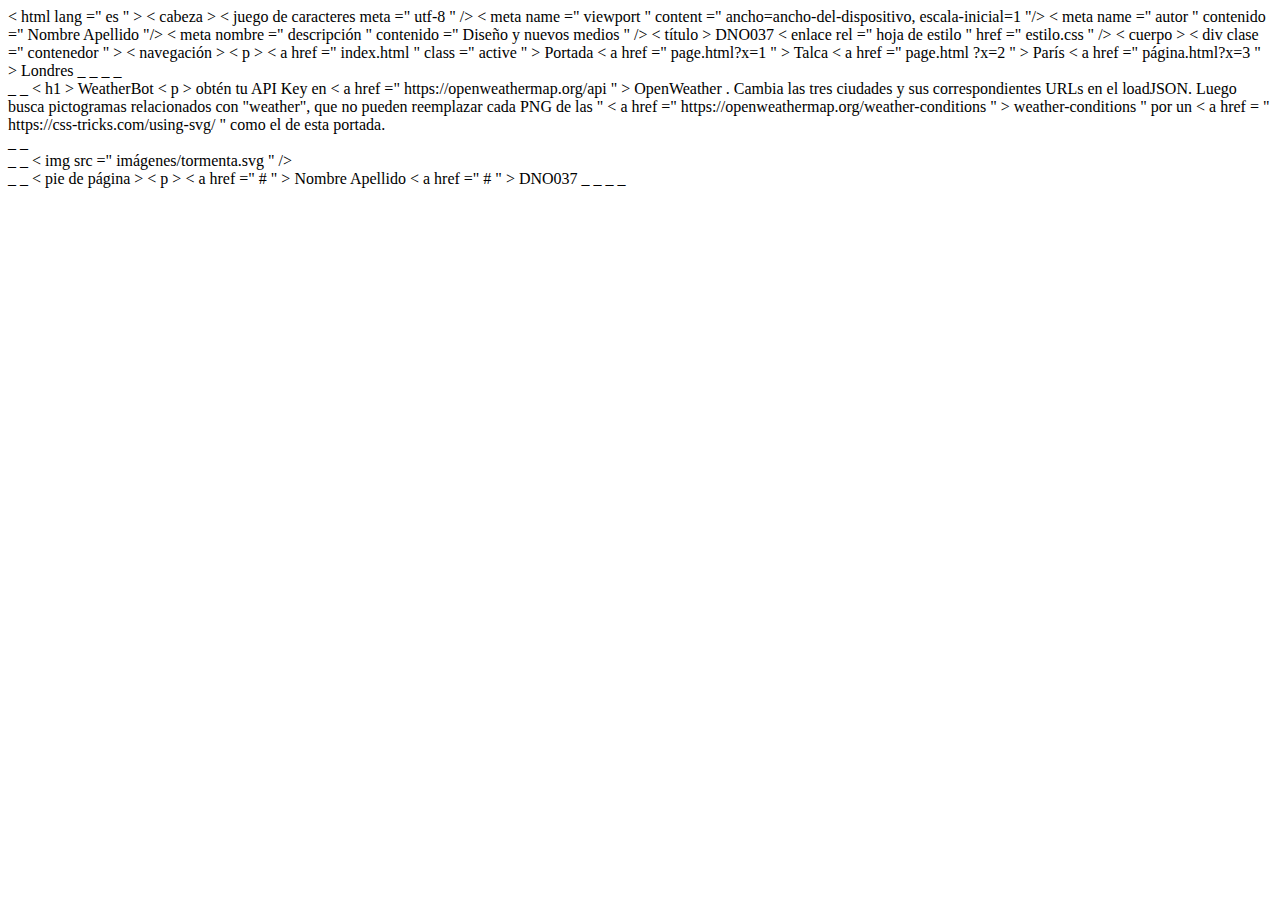
==== index.html @ 287a611f "Create index.html" ====
<!DOCTYPEhtml >
< html  lang =" es " >
    < cabeza >
        < juego de caracteres meta  =" utf-8 " />
        < meta  name =" viewport " content =" ancho=ancho-del-dispositivo, escala-inicial=1 "/>
        < meta  name =" autor " contenido =" Nombre Apellido "/>
        < meta  nombre =" descripción " contenido =" Diseño y nuevos medios " />
        < título > DNO037 </ título >
        < enlace  rel =" hoja de estilo " href =" estilo.css " />
    </ cabeza >
    < cuerpo >
        < div  clase =" contenedor " >
            < navegación >
                < p > < a  href =" index.html " class =" active " > Portada </ a >  < a  href =" page.html?x=1 " > Talca </ a >  < a  href =" page.html ?x=2 " > París </ a >  < a  href =" página.html?x=3 " > Londres </ a ></ p >
            </nav> _ _
            <principal> _ _
                <div> _ _
                    < h1 > WeatherBot </ h1 >
                    < p > obtén tu API Key en < a  href =" https://openweathermap.org/api " > OpenWeather </ a > . Cambia las tres ciudades y sus correspondientes URLs en el loadJSON. Luego busca pictogramas relacionados con "weather", que no pueden reemplazar cada PNG de las " < a  href =" https://openweathermap.org/weather-conditions " > weather-conditions </ a > " por un < a  href = " https://css-tricks.com/using-svg/ "</ a > como el de esta portada. </ p >
                </div> _ _
                <div> _ _
                    < img  src =" imágenes/tormenta.svg " />
                </div> _ _
            </ principal >
            < pie de página >
                < p > < a  href =" # " > Nombre Apellido </ a >  < a  href =" # " > DNO037 </ a > </ p >
            </ pie de página >
        </div> _ _
    </ cuerpo >
</html> _ _
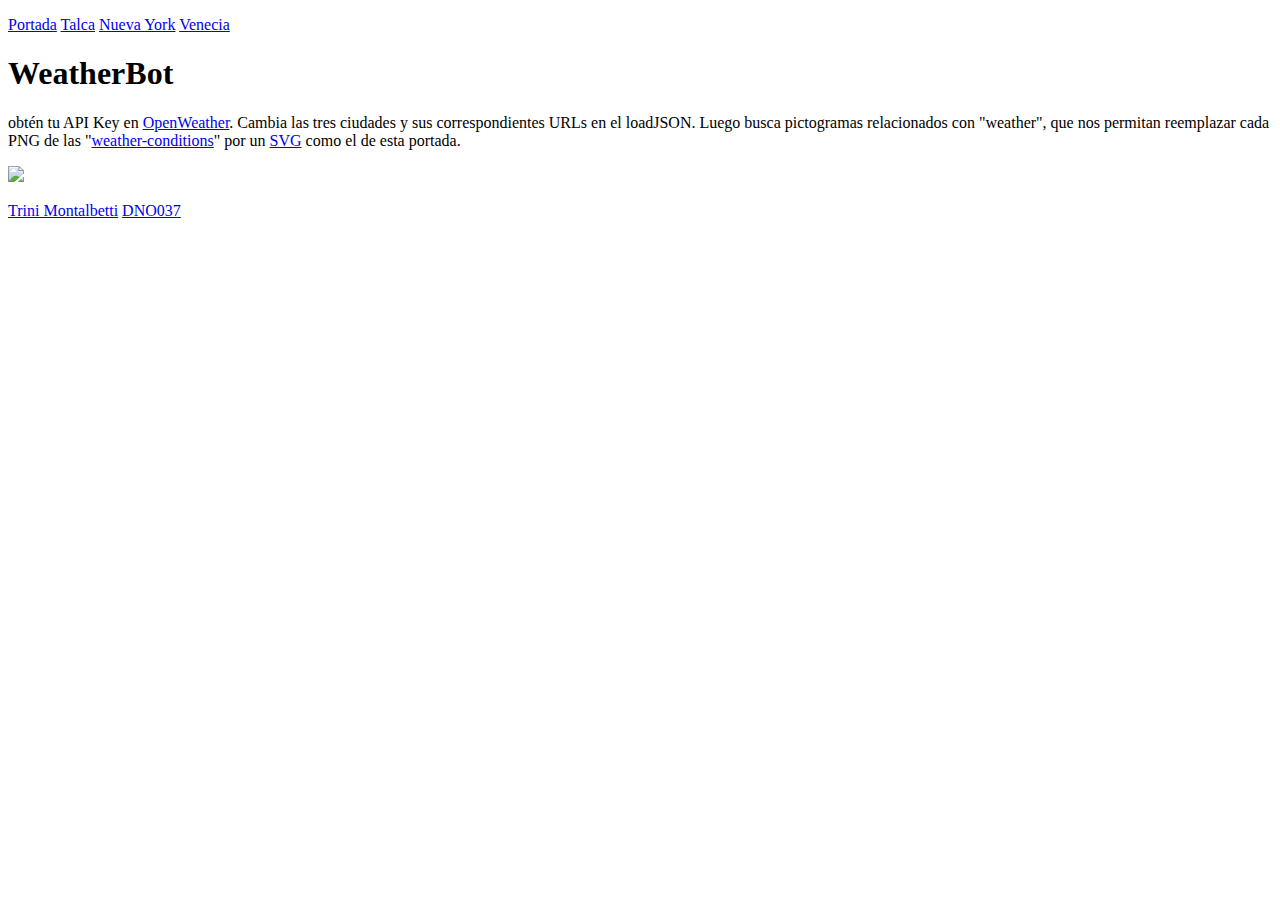
==== commit 76b0295b: "Update index.html" ====
--- a/index.html
+++ b/index.html
@@ -1,30 +1,30 @@
-<!DOCTYPEhtml >
-< html  lang =" es " >
-    < cabeza >
-        < juego de caracteres meta  =" utf-8 " />
-        < meta  name =" viewport " content =" ancho=ancho-del-dispositivo, escala-inicial=1 "/>
-        < meta  name =" autor " contenido =" Nombre Apellido "/>
-        < meta  nombre =" descripción " contenido =" Diseño y nuevos medios " />
-        < título > DNO037 </ título >
-        < enlace  rel =" hoja de estilo " href =" estilo.css " />
-    </ cabeza >
-    < cuerpo >
-        < div  clase =" contenedor " >
-            < navegación >
-                < p > < a  href =" index.html " class =" active " > Portada </ a >  < a  href =" page.html?x=1 " > Talca </ a >  < a  href =" page.html ?x=2 " > París </ a >  < a  href =" página.html?x=3 " > Londres </ a ></ p >
-            </nav> _ _
-            <principal> _ _
-                <div> _ _
-                    < h1 > WeatherBot </ h1 >
-                    < p > obtén tu API Key en < a  href =" https://openweathermap.org/api " > OpenWeather </ a > . Cambia las tres ciudades y sus correspondientes URLs en el loadJSON. Luego busca pictogramas relacionados con "weather", que no pueden reemplazar cada PNG de las " < a  href =" https://openweathermap.org/weather-conditions " > weather-conditions </ a > " por un < a  href = " https://css-tricks.com/using-svg/ "</ a > como el de esta portada. </ p >
-                </div> _ _
-                <div> _ _
-                    < img  src =" imágenes/tormenta.svg " />
-                </div> _ _
-            </ principal >
-            < pie de página >
-                < p > < a  href =" # " > Nombre Apellido </ a >  < a  href =" # " > DNO037 </ a > </ p >
-            </ pie de página >
-        </div> _ _
-    </ cuerpo >
-</html> _ _
+<!DOCTYPE html>
+<html lang="es">
+    <head>
+        <meta charset="utf-8" />
+        <meta name="viewport" content="width=device-width, initial-scale=1" />
+        <meta name="author" content="Nombre Apellido" />
+        <meta name="description" content="Diseño y nuevos medios" />
+        <title>DNO037</title>
+        <link rel="stylesheet" href="style.css" />
+    </head>
+    <body>
+        <div class="container">
+            <nav>
+                <p><a href="index.html" class="active">Portada</a> <a href="page.html?x=1">Talca</a> <a href="page.html?x=2">Nueva York</a> <a href="page.html?x=3">Venecia</a></p>
+            </nav>
+            <main>
+                <div>
+                    <h1>WeatherBot</h1>
+                    <p>obtén tu API Key en <a href="https://openweathermap.org/api">OpenWeather</a>. Cambia las tres ciudades y sus correspondientes URLs en el loadJSON. Luego busca pictogramas relacionados con "weather", que nos permitan reemplazar cada PNG de las "<a href="https://openweathermap.org/weather-conditions">weather-conditions</a>" por un <a href="https://css-tricks.com/using-svg/">SVG</a> como el de esta portada.</p>
+                </div>
+                <div>
+                    <img src="img/weather.svg"/>
+                </div>
+            </main>
+            <footer>
+                <p><a href="https://github.com/trini-mf">Trini Montalbetti</a> <a href="#">DNO037</a></p>
+            </footer>
+        </div>
+    </body>
+</html>
--- a/style.css
+++ b/style.css
@@ -0,0 +1,121 @@
+@juego de caracteres  "UTF-8" ;
+
+@importar  URL ( 'https://fonts.googleapis.com/css2?family=Work+Sans:ital@0;1&display=swap' );
+
+* {
+    margen :  0 ;
+    relleno :  0 ;
+    peso de fuente :  400 ;
+}
+
+html ,  cuerpo {
+    min-altura :  100 % ;
+}
+
+cuerpo {
+    familia de fuentes :  'Work Sans' , sans-serif;
+    fondo :  gradiente lineal ( # f4ffff , # c1cde5 );
+    color :  # 15001c ;
+}
+
+un {
+    color :  # 61416d ;
+    decoración de texto : ninguno;
+}
+
+a : flotar ,  a . activo {
+    color :  # 361942 ;
+    transición : facilidad de color 0,5 s ;
+}
+
+división _ contenedor {
+    ancho :  80 vw ;
+    margen :  0 automático;
+}
+
+navegación ,  pie de página {
+    ancho :  100 % ;
+    min-altura :  10 vh ;
+    pantalla : flexible;
+}
+
+ p de navegación ,  p de pie de página  {
+    ancho :  100 % ;
+    pantalla : flexible;
+    justificar-contenido : espacio-entre;
+    margen : automático;
+}
+
+. activo {
+    decoración de texto : subrayado;
+    color : negro;
+}
+
+principal {
+    pantalla : flexible;
+    dirección de flexión : fila;
+    envoltura flexible : envoltura;    
+    altura :  80vh ; _
+}
+
+ división principal {
+    ancho :  50 % ;
+    margen : automático;
+    altura de línea :  1.5 ;
+    alineación de texto : derecha;
+}
+
+ división  principal p {
+    imagen de fondo :  url ("data:image/svg+xml,%3Csvg xmlns='http://www.w3.org/2000/svg' fill='%2361416d' class='bi bi-robot' viewBox='0 0 16 16' %3E%3Cruta d='M6 12.5a.5.5 0 0 1 .5-.5h3a.5.5 0 0 1 0 1h-3a.5.5 0 0 1-.5-.5ZM3 8.062C3 6.76 4.235 5.765 5.53 5.886a26.58 26.58 0 0 0 4.94 0C11.765 5.765 13 6.76 13 8.062v1.157a.933.933 0 0 1-.765.935c-.845.147-2.34.346-4.235.346-1.895 0-3.42-3.5-.4-4.3.42 933.933 0 0 1 3 9.219V8.062Zm4.542-.827a.25.25 0 0 0-.217.068l-.92.9a24.767 24.767 0 0 1-1.871-.183.25.25 0 0 0-.068.497c.55.25.036 0,149 2,02,193a.25,25 0 0 0 0,189-0,071l.754-0,736,847 1,71a.25,25 0 0 0 -.068-.495c-.538.074-1.207.145-1.98.189a.25.25 0 0 0-.166.076l-.754.785-.842-1.7a.25.25 0 0 0-.182-.135Z'/%3E %3Cruta d='M8.5 1.866a1 1 0 1 0-1 0V3h-2A4.5 4.5 0 0 0 1 7.5V8a1 1 0 0 0-1 1v2a1 1 0 0 0 1 1v1a2 2 0 0 0 2 2h10a2 2 0 0 0 2-2v-1a1 1 0 0 0 1-1V9a1 1 0 0 0-1-1v-.5A4.5 4.5 0 0 0 10.5 3h-2V1.866ZM14 7.5V13a1 1 0 0 1-1 1H3a1 1 0 0 1-1-1V7.5A3.5 3.5 0 0 1 5.5 4h5A3.5 3.5 0 0 1 14 7.5Z'/%3E% 3C/svg%3E");
+    tamaño de fondo :  1 rem  1 rem ;
+    repetición de fondo : sin repetición;
+    posición de fondo :  0  0,15 rem ;
+    sangría de texto :  1,5 rem ;
+}
+
+ div  principal h1 ,  div principal  p { 
+    alineación de texto : izquierda;
+}
+
+ div  principal img {
+    altura : 50vh ; _
+    ancho : automático;
+    margen :  0 automático;
+}
+
+@media ( orientación : retrato){
+
+    principal {
+        pantalla : flexible;
+        dirección de flexión : fila;
+        envoltura flexible : envoltura;    
+        altura : automático;
+        min-altura :  80 vh
+    }
+
+     división principal {
+        ancho :  100 % ;
+        margen : automático;
+        altura de línea :  1.5 ;
+        alineación de texto : centro;
+    }
+
+     división  principal p {
+    imagen de fondo :  url ("data:image/svg+xml,%3Csvg xmlns='http://www.w3.org/2000/svg' fill='%2361416d' class='bi bi-robot' viewBox='0 0 16 16' %3E%3Cruta d='M6 12.5a.5.5 0 0 1 .5-.5h3a.5.5 0 0 1 0 1h-3a.5.5 0 0 1-.5-.5ZM3 8.062C3 6.76 4.235 5.765 5.53 5.886a26.58 26.58 0 0 0 4.94 0C11.765 5.765 13 6.76 13 8.062v1.157a.933.933 0 0 1-.765.935c-.845.147-2.34.346-4.235.346-1.895 0-3.42-3.5-.4-4.3.42 933.933 0 0 1 3 9.219V8.062Zm4.542-.827a.25.25 0 0 0-.217.068l-.92.9a24.767 24.767 0 0 1-1.871-.183.25.25 0 0 0-.068.497c.55.25.036 0,149 2,02,193a.25,25 0 0 0 0,189-0,071l.754-0,736,847 1,71a.25,25 0 0 0 -.068-.495c-.538.074-1.207.145-1.98.189a.25.25 0 0 0-.166.076l-.754.785-.842-1.7a.25.25 0 0 0-.182-.135Z'/%3E %3Cruta d='M8.5 1.866a1 1 0 1 0-1 0V3h-2A4.5 4.5 0 0 0 1 7.5V8a1 1 0 0 0-1 1v2a1 1 0 0 0 1 1v1a2 2 0 0 0 2 2h10a2 2 0 0 0 2-2v-1a1 1 0 0 0 1-1V9a1 1 0 0 0-1-1v-.5A4.5 4.5 0 0 0 10.5 3h-2V1.866ZM14 7.5V13a1 1 0 0 1-1 1H3a1 1 0 0 1-1-1V7.5A3.5 3.5 0 0 1 5.5 4h5A3.5 3.5 0 0 1 14 7.5Z'/%3E% 3C/svg%3E");
+    tamaño de fondo :  2 rem  2 rem ;
+    repetición de fondo : sin repetición;
+    posición de fondo : centro superior;
+    acolchado superior :  3 rem ;
+    }
+
+     div  principal h1 ,  div principal  p { 
+        alineación de texto : centro;
+    }
+
+     div  principal img {
+        ancho máximo : 100 vw ;
+        altura : automático;
+        margen :  1 rem  0 ;
+    }   
+
+}
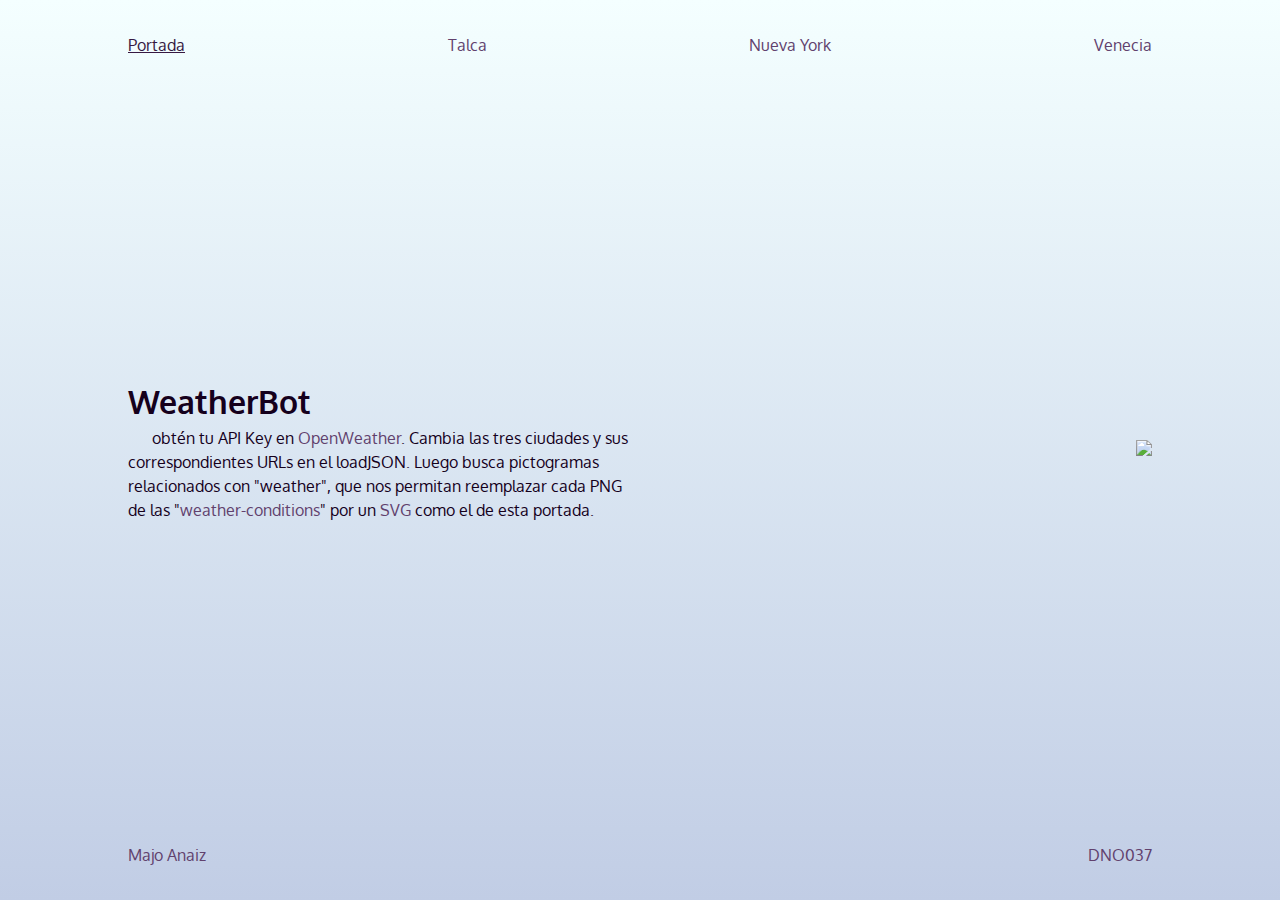
==== commit 2ac1c31e: "Update index.html" ====
--- a/index.html
+++ b/index.html
@@ -23,7 +23,7 @@
                 </div>
             </main>
             <footer>
-                <p><a href="https://github.com/trini-mf">Trini Montalbetti</a> <a href="#">DNO037</a></p>
+                <p><a href="https://github.com/majoanaiz">Majo Anaiz</a> <a href="#">DNO037</a></p>
             </footer>
         </div>
     </body>
--- a/style.css
+++ b/style.css
@@ -1,121 +1,134 @@
-@juego de caracteres  "UTF-8" ;
+@charset "UTF-8";
 
-@importar  URL ( 'https://fonts.googleapis.com/css2?family=Work+Sans:ital@0;1&display=swap' );
-
-* {
-    margen :  0 ;
-    relleno :  0 ;
-    peso de fuente :  400 ;
+@import url('https://fonts.googleapis.com/css2?family=Oxygen:wght@300;400;700&display=swap');* {
+    margin: 0;
+    padding: 0;
+    font-weight: 400;
 }
 
-html ,  cuerpo {
-    min-altura :  100 % ;
+html, body{
+    min-height: 100%;
 }
 
-cuerpo {
-    familia de fuentes :  'Work Sans' , sans-serif;
-    fondo :  gradiente lineal ( # f4ffff , # c1cde5 );
-    color :  # 15001c ;
+body {
+    font-family: 'Oxygen', sans-serif;
+    background: linear-gradient(#f4ffff,#c1cde5);
+    color: #15001c;
+}
+h1{
+        font-weight: 800;
+
+
 }
 
-un {
-    color :  # 61416d ;
-    decoración de texto : ninguno;
+a {
+    color: #61416d;
+    text-decoration: none;
 }
 
-a : flotar ,  a . activo {
-    color :  # 361942 ;
-    transición : facilidad de color 0,5 s ;
+a:hover, a.active {
+    color: #361942;
+    transition: color ease .5s;
 }
 
-división _ contenedor {
-    ancho :  80 vw ;
-    margen :  0 automático;
+div.container {
+    width: 80vw;
+    margin: 0 auto;
 }
 
-navegación ,  pie de página {
-    ancho :  100 % ;
-    min-altura :  10 vh ;
-    pantalla : flexible;
+nav, footer {
+    width: 100%;
+    min-height: 10vh;
+    display: flex;
 }
 
- p de navegación ,  p de pie de página  {
-    ancho :  100 % ;
-    pantalla : flexible;
-    justificar-contenido : espacio-entre;
-    margen : automático;
+nav p, footer p {
+    width: 100%;
+    display: flex;
+    justify-content: space-between;
+    margin:auto;
 }
 
-. activo {
-    decoración de texto : subrayado;
-    color : negro;
+.active {
+    text-decoration: underline;
+    color: black;
 }
 
-principal {
-    pantalla : flexible;
-    dirección de flexión : fila;
-    envoltura flexible : envoltura;    
-    altura :  80vh ; _
+main {
+    display: flex;
+    flex-direction: row;
+    flex-wrap: wrap;    
+    height: 80vh;
 }
 
- división principal {
-    ancho :  50 % ;
-    margen : automático;
-    altura de línea :  1.5 ;
-    alineación de texto : derecha;
+main div {
+    width: 50%;
+    margin:auto;
+    line-height: 1.5;
+    text-align: right;
 }
 
- división  principal p {
-    imagen de fondo :  url ("data:image/svg+xml,%3Csvg xmlns='http://www.w3.org/2000/svg' fill='%2361416d' class='bi bi-robot' viewBox='0 0 16 16' %3E%3Cruta d='M6 12.5a.5.5 0 0 1 .5-.5h3a.5.5 0 0 1 0 1h-3a.5.5 0 0 1-.5-.5ZM3 8.062C3 6.76 4.235 5.765 5.53 5.886a26.58 26.58 0 0 0 4.94 0C11.765 5.765 13 6.76 13 8.062v1.157a.933.933 0 0 1-.765.935c-.845.147-2.34.346-4.235.346-1.895 0-3.42-3.5-.4-4.3.42 933.933 0 0 1 3 9.219V8.062Zm4.542-.827a.25.25 0 0 0-.217.068l-.92.9a24.767 24.767 0 0 1-1.871-.183.25.25 0 0 0-.068.497c.55.25.036 0,149 2,02,193a.25,25 0 0 0 0,189-0,071l.754-0,736,847 1,71a.25,25 0 0 0 -.068-.495c-.538.074-1.207.145-1.98.189a.25.25 0 0 0-.166.076l-.754.785-.842-1.7a.25.25 0 0 0-.182-.135Z'/%3E %3Cruta d='M8.5 1.866a1 1 0 1 0-1 0V3h-2A4.5 4.5 0 0 0 1 7.5V8a1 1 0 0 0-1 1v2a1 1 0 0 0 1 1v1a2 2 0 0 0 2 2h10a2 2 0 0 0 2-2v-1a1 1 0 0 0 1-1V9a1 1 0 0 0-1-1v-.5A4.5 4.5 0 0 0 10.5 3h-2V1.866ZM14 7.5V13a1 1 0 0 1-1 1H3a1 1 0 0 1-1-1V7.5A3.5 3.5 0 0 1 5.5 4h5A3.5 3.5 0 0 1 14 7.5Z'/%3E% 3C/svg%3E");
-    tamaño de fondo :  1 rem  1 rem ;
-    repetición de fondo : sin repetición;
-    posición de fondo :  0  0,15 rem ;
-    sangría de texto :  1,5 rem ;
+main div p{
+    background-image: url('img/solcito.svg');
+    background-size: 1rem 1rem;
+    background-repeat:no-repeat;
+    background-position: 0 0.15rem;
+    text-indent: 1.5rem;
 }
 
- div  principal h1 ,  div principal  p { 
-    alineación de texto : izquierda;
+main div p:hover{
+    opacity:0;
+    transform:rotate(0.5turn);
+    transform-origin: center center;
+    transition:all ease 3s;
 }
 
- div  principal img {
-    altura : 50vh ; _
-    ancho : automático;
-    margen :  0 automático;
+main div h1, main div p{
+    text-align: left;
 }
 
-@media ( orientación : retrato){
+main div img{
+    height:50vh;
+    width:auto;
+    margin: 0 auto;
+    transform:rotate(2turn);
+    transform-origin: center center;
+    transition:all ease 10s;
+}
 
-    principal {
-        pantalla : flexible;
-        dirección de flexión : fila;
-        envoltura flexible : envoltura;    
-        altura : automático;
-        min-altura :  80 vh
+@media (orientation:portrait){
+
+    main {
+        display: flex;
+        flex-direction: row;
+        flex-wrap: wrap;    
+        height: auto;
+        min-height: 80vh
     }
 
-     división principal {
-        ancho :  100 % ;
-        margen : automático;
-        altura de línea :  1.5 ;
-        alineación de texto : centro;
+    main div {
+        width: 100%;
+        margin:auto;
+        line-height: 1.5;
+        text-align: center;
     }
 
-     división  principal p {
-    imagen de fondo :  url ("data:image/svg+xml,%3Csvg xmlns='http://www.w3.org/2000/svg' fill='%2361416d' class='bi bi-robot' viewBox='0 0 16 16' %3E%3Cruta d='M6 12.5a.5.5 0 0 1 .5-.5h3a.5.5 0 0 1 0 1h-3a.5.5 0 0 1-.5-.5ZM3 8.062C3 6.76 4.235 5.765 5.53 5.886a26.58 26.58 0 0 0 4.94 0C11.765 5.765 13 6.76 13 8.062v1.157a.933.933 0 0 1-.765.935c-.845.147-2.34.346-4.235.346-1.895 0-3.42-3.5-.4-4.3.42 933.933 0 0 1 3 9.219V8.062Zm4.542-.827a.25.25 0 0 0-.217.068l-.92.9a24.767 24.767 0 0 1-1.871-.183.25.25 0 0 0-.068.497c.55.25.036 0,149 2,02,193a.25,25 0 0 0 0,189-0,071l.754-0,736,847 1,71a.25,25 0 0 0 -.068-.495c-.538.074-1.207.145-1.98.189a.25.25 0 0 0-.166.076l-.754.785-.842-1.7a.25.25 0 0 0-.182-.135Z'/%3E %3Cruta d='M8.5 1.866a1 1 0 1 0-1 0V3h-2A4.5 4.5 0 0 0 1 7.5V8a1 1 0 0 0-1 1v2a1 1 0 0 0 1 1v1a2 2 0 0 0 2 2h10a2 2 0 0 0 2-2v-1a1 1 0 0 0 1-1V9a1 1 0 0 0-1-1v-.5A4.5 4.5 0 0 0 10.5 3h-2V1.866ZM14 7.5V13a1 1 0 0 1-1 1H3a1 1 0 0 1-1-1V7.5A3.5 3.5 0 0 1 5.5 4h5A3.5 3.5 0 0 1 14 7.5Z'/%3E% 3C/svg%3E");
-    tamaño de fondo :  2 rem  2 rem ;
-    repetición de fondo : sin repetición;
-    posición de fondo : centro superior;
-    acolchado superior :  3 rem ;
+    main div p{
+    background-image: url("data:image/svg+xml,%3Csvg xmlns='http://www.w3.org/2000/svg' fill='%2361416d' class='bi bi-robot' viewBox='0 0 16 16'%3E%3Cpath d='M6 12.5a.5.5 0 0 1 .5-.5h3a.5.5 0 0 1 0 1h-3a.5.5 0 0 1-.5-.5ZM3 8.062C3 6.76 4.235 5.765 5.53 5.886a26.58 26.58 0 0 0 4.94 0C11.765 5.765 13 6.76 13 8.062v1.157a.933.933 0 0 1-.765.935c-.845.147-2.34.346-4.235.346-1.895 0-3.39-.2-4.235-.346A.933.933 0 0 1 3 9.219V8.062Zm4.542-.827a.25.25 0 0 0-.217.068l-.92.9a24.767 24.767 0 0 1-1.871-.183.25.25 0 0 0-.068.495c.55.076 1.232.149 2.02.193a.25.25 0 0 0 .189-.071l.754-.736.847 1.71a.25.25 0 0 0 .404.062l.932-.97a25.286 25.286 0 0 0 1.922-.188.25.25 0 0 0-.068-.495c-.538.074-1.207.145-1.98.189a.25.25 0 0 0-.166.076l-.754.785-.842-1.7a.25.25 0 0 0-.182-.135Z'/%3E%3Cpath d='M8.5 1.866a1 1 0 1 0-1 0V3h-2A4.5 4.5 0 0 0 1 7.5V8a1 1 0 0 0-1 1v2a1 1 0 0 0 1 1v1a2 2 0 0 0 2 2h10a2 2 0 0 0 2-2v-1a1 1 0 0 0 1-1V9a1 1 0 0 0-1-1v-.5A4.5 4.5 0 0 0 10.5 3h-2V1.866ZM14 7.5V13a1 1 0 0 1-1 1H3a1 1 0 0 1-1-1V7.5A3.5 3.5 0 0 1 5.5 4h5A3.5 3.5 0 0 1 14 7.5Z'/%3E%3C/svg%3E");
+    background-size: 2rem 2rem;
+    background-repeat:no-repeat;
+    background-position: top center;
+    padding-top: 3rem;
     }
 
-     div  principal h1 ,  div principal  p { 
-        alineación de texto : centro;
+    main div h1, main div p{
+        text-align: center;
     }
 
-     div  principal img {
-        ancho máximo : 100 vw ;
-        altura : automático;
-        margen :  1 rem  0 ;
+    main div img{
+        max-width:100vw;
+        height:auto;
+        margin: 1rem 0;
     }   
 
 }
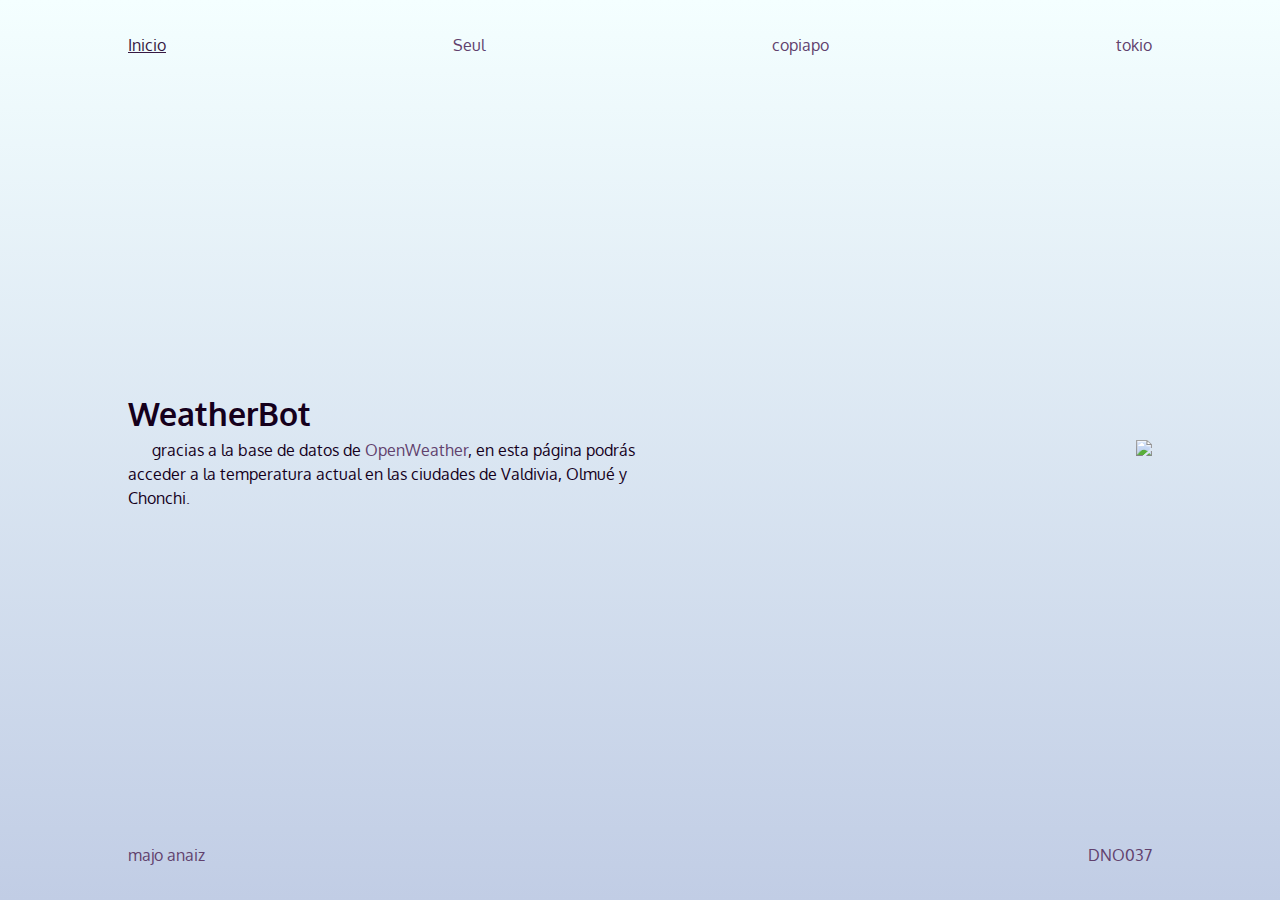
==== commit c1a13291: "Update index.html" ====
--- a/index.html
+++ b/index.html
@@ -3,7 +3,7 @@
     <head>
         <meta charset="utf-8" />
         <meta name="viewport" content="width=device-width, initial-scale=1" />
-        <meta name="author" content="Nombre Apellido" />
+        <meta name="author" content="majo anaiz" />
         <meta name="description" content="Diseño y nuevos medios" />
         <title>DNO037</title>
         <link rel="stylesheet" href="style.css" />
@@ -11,19 +11,19 @@
     <body>
         <div class="container">
             <nav>
-                <p><a href="index.html" class="active">Portada</a> <a href="page.html?x=1">Talca</a> <a href="page.html?x=2">Nueva York</a> <a href="page.html?x=3">Venecia</a></p>
+                <p><a href="index.html" class="active">Inicio</a> <a href="page.html?x=1">Seul</a> <a href="page.html?x=2">copiapo</a> <a href="page.html?x=3">tokio</a></p>
             </nav>
             <main>
                 <div>
                     <h1>WeatherBot</h1>
-                    <p>obtén tu API Key en <a href="https://openweathermap.org/api">OpenWeather</a>. Cambia las tres ciudades y sus correspondientes URLs en el loadJSON. Luego busca pictogramas relacionados con "weather", que nos permitan reemplazar cada PNG de las "<a href="https://openweathermap.org/weather-conditions">weather-conditions</a>" por un <a href="https://css-tricks.com/using-svg/">SVG</a> como el de esta portada.</p>
+                    <p>gracias a la base de datos de <a href="https://openweathermap.org/api">OpenWeather</a>, en esta página podrás acceder a la temperatura actual en las ciudades de Valdivia, Olmué y Chonchi. </p>
                 </div>
                 <div>
-                    <img src="img/weather.svg"/>
+                    <img src="images/weather.svg" />
                 </div>
             </main>
             <footer>
-                <p><a href="https://github.com/majoanaiz">Majo Anaiz</a> <a href="#">DNO037</a></p>
+                <p><a href="https://github.com/majoanaiz">majo anaiz</a> <a href="https://github.com/profesorfaco/dno037-2023">DNO037</a></p>
             </footer>
         </div>
     </body>
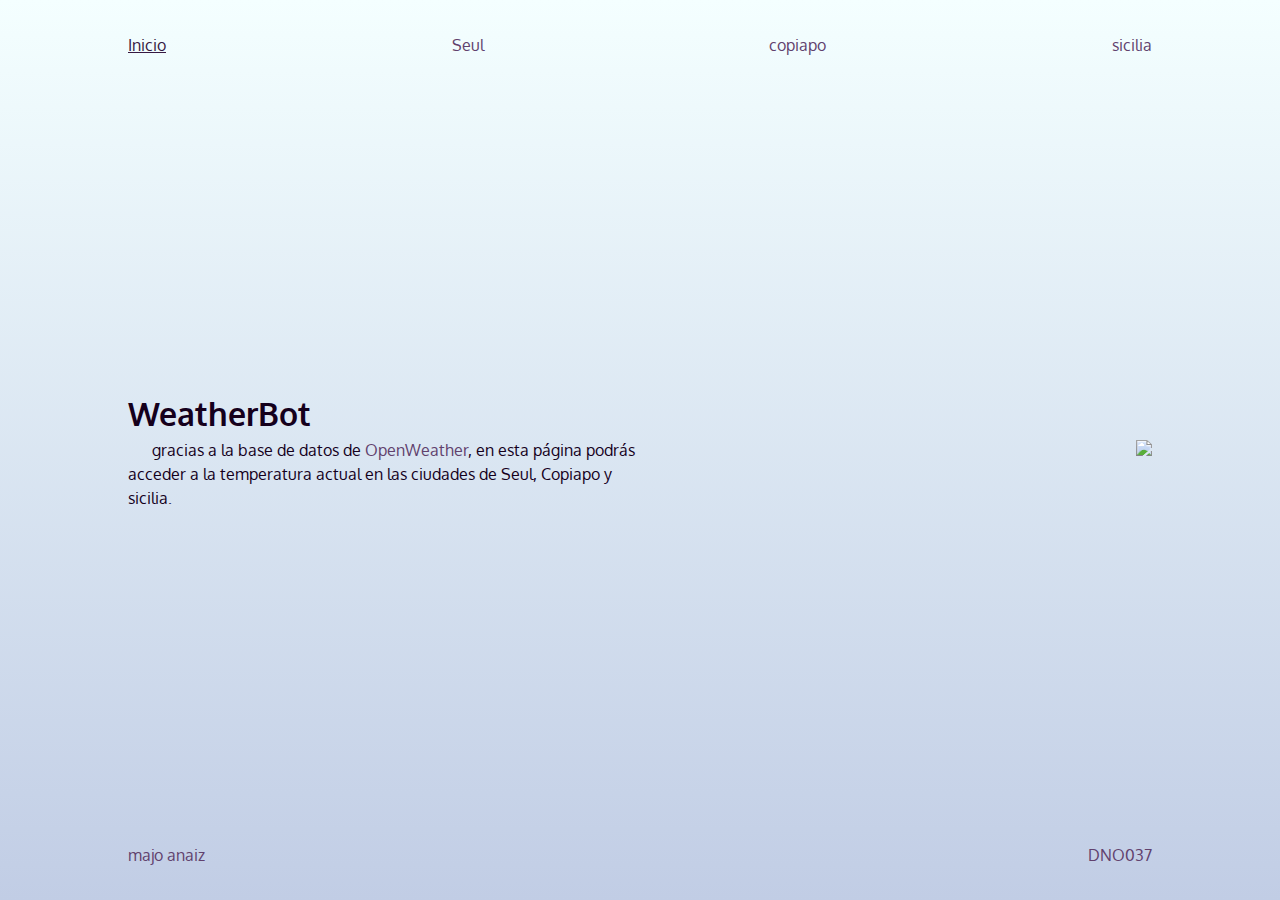
==== commit b1356406: "Update index.html" ====
--- a/index.html
+++ b/index.html
@@ -11,12 +11,12 @@
     <body>
         <div class="container">
             <nav>
-                <p><a href="index.html" class="active">Inicio</a> <a href="page.html?x=1">Seul</a> <a href="page.html?x=2">copiapo</a> <a href="page.html?x=3">tokio</a></p>
+                <p><a href="index.html" class="active">Inicio</a> <a href="page.html?x=1">Seul</a> <a href="page.html?x=2">copiapo</a> <a href="page.html?x=3">sicilia</a></p>
             </nav>
             <main>
                 <div>
                     <h1>WeatherBot</h1>
-                    <p>gracias a la base de datos de <a href="https://openweathermap.org/api">OpenWeather</a>, en esta página podrás acceder a la temperatura actual en las ciudades de Valdivia, Olmué y Chonchi. </p>
+                    <p>gracias a la base de datos de <a href="https://openweathermap.org/api">OpenWeather</a>, en esta página podrás acceder a la temperatura actual en las ciudades de Seul, Copiapo y sicilia. </p>
                 </div>
                 <div>
                     <img src="images/weather.svg" />
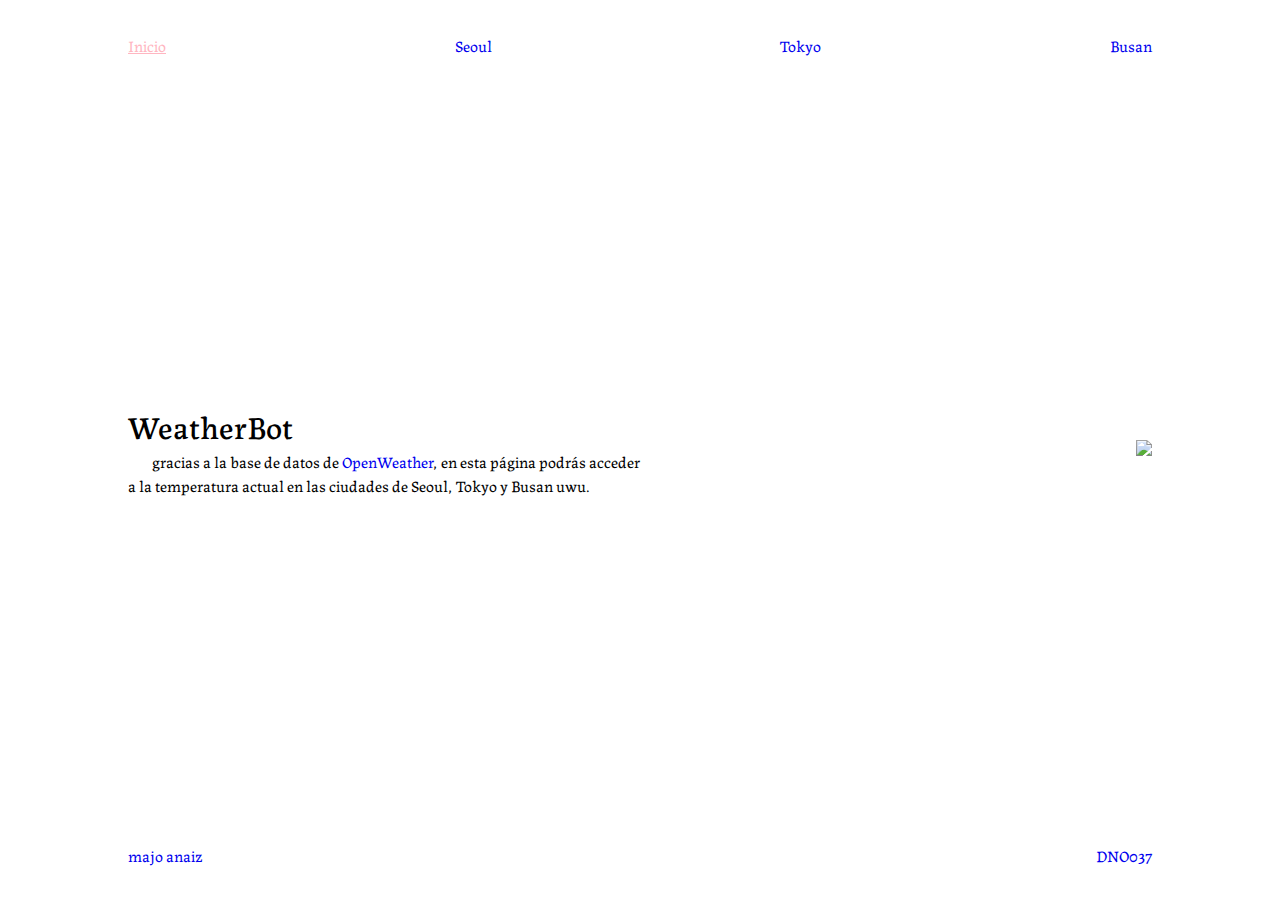
==== commit a85f3065: "Update index.html" ====
--- a/index.html
+++ b/index.html
@@ -11,12 +11,12 @@
     <body>
         <div class="container">
             <nav>
-                <p><a href="index.html" class="active">Inicio</a> <a href="page.html?x=1">Seul</a> <a href="page.html?x=2">copiapo</a> <a href="page.html?x=3">sicilia</a></p>
+                <p><a href="index.html" class="active">Inicio</a> <a href="page.html?x=1">Seoul</a> <a href="page.html?x=2">Tokyo</a> <a href="page.html?x=3">Busan</a></p>
             </nav>
             <main>
                 <div>
                     <h1>WeatherBot</h1>
-                    <p>gracias a la base de datos de <a href="https://openweathermap.org/api">OpenWeather</a>, en esta página podrás acceder a la temperatura actual en las ciudades de Seul, Copiapo y sicilia. </p>
+                    <p>gracias a la base de datos de <a href="https://openweathermap.org/api">OpenWeather</a>, en esta página podrás acceder a la temperatura actual en las ciudades de Seoul, Tokyo y Busan uwu. </p>
                 </div>
                 <div>
                     <img src="images/weather.svg" />
--- a/style.css
+++ b/style.css
@@ -1,6 +1,8 @@
-@charset "UTF-8";
+@charset "UTF-8"; /* buen hábito */
 
-@import url('https://fonts.googleapis.com/css2?family=Oxygen:wght@300;400;700&display=swap');* {
+@import url('https://fonts.googleapis.com/css2?family=Labrada:wght@300;400;500&display=swap'); /* woff2 web open font face 2 */
+
+* {
     margin: 0;
     padding: 0;
     font-weight: 400;
@@ -11,23 +13,22 @@
 }
 
 body {
-    font-family: 'Oxygen', sans-serif;
-    background: linear-gradient(#f4ffff,#c1cde5);
-    color: #15001c;
+    font-family: 'Labrada', serif;
+    background: linear-gradient(#ff0f5,##ffc0cb);
+    color: ##696969;
 }
+
 h1{
-        font-weight: 800;
-
-
+    font-weight: 500; /* podría también poner otra tipografía, seleccionar en GoogleFonts las dos tipografías y copiar-pegar en el @import. Definir en el hX la nueva tipografía con la misma estructura de la linea 16*/
 }
 
 a {
-    color: #61416d;
+    color: ##696969;
     text-decoration: none;
 }
 
 a:hover, a.active {
-    color: #361942;
+    color: #ffb6c1;
     transition: color ease .5s;
 }
 
@@ -69,19 +70,19 @@
 }
 
 main div p{
-    background-image: url('img/solcito.svg');
+    background-image: url('images/stars.svg');
     background-size: 1rem 1rem;
     background-repeat:no-repeat;
     background-position: 0 0.15rem;
     text-indent: 1.5rem;
 }
 
-main div p:hover{
-    opacity:0;
-    transform:rotate(0.5turn);
+/*main div p:hover{
+    opacity: 0;
+    transform: rotate(0.5turn);
     transform-origin: center center;
-    transition:all ease 3s;
-}
+    transition: all ease 3s;
+}*/
 
 main div h1, main div p{
     text-align: left;
@@ -91,9 +92,6 @@
     height:50vh;
     width:auto;
     margin: 0 auto;
-    transform:rotate(2turn);
-    transform-origin: center center;
-    transition:all ease 10s;
 }
 
 @media (orientation:portrait){
